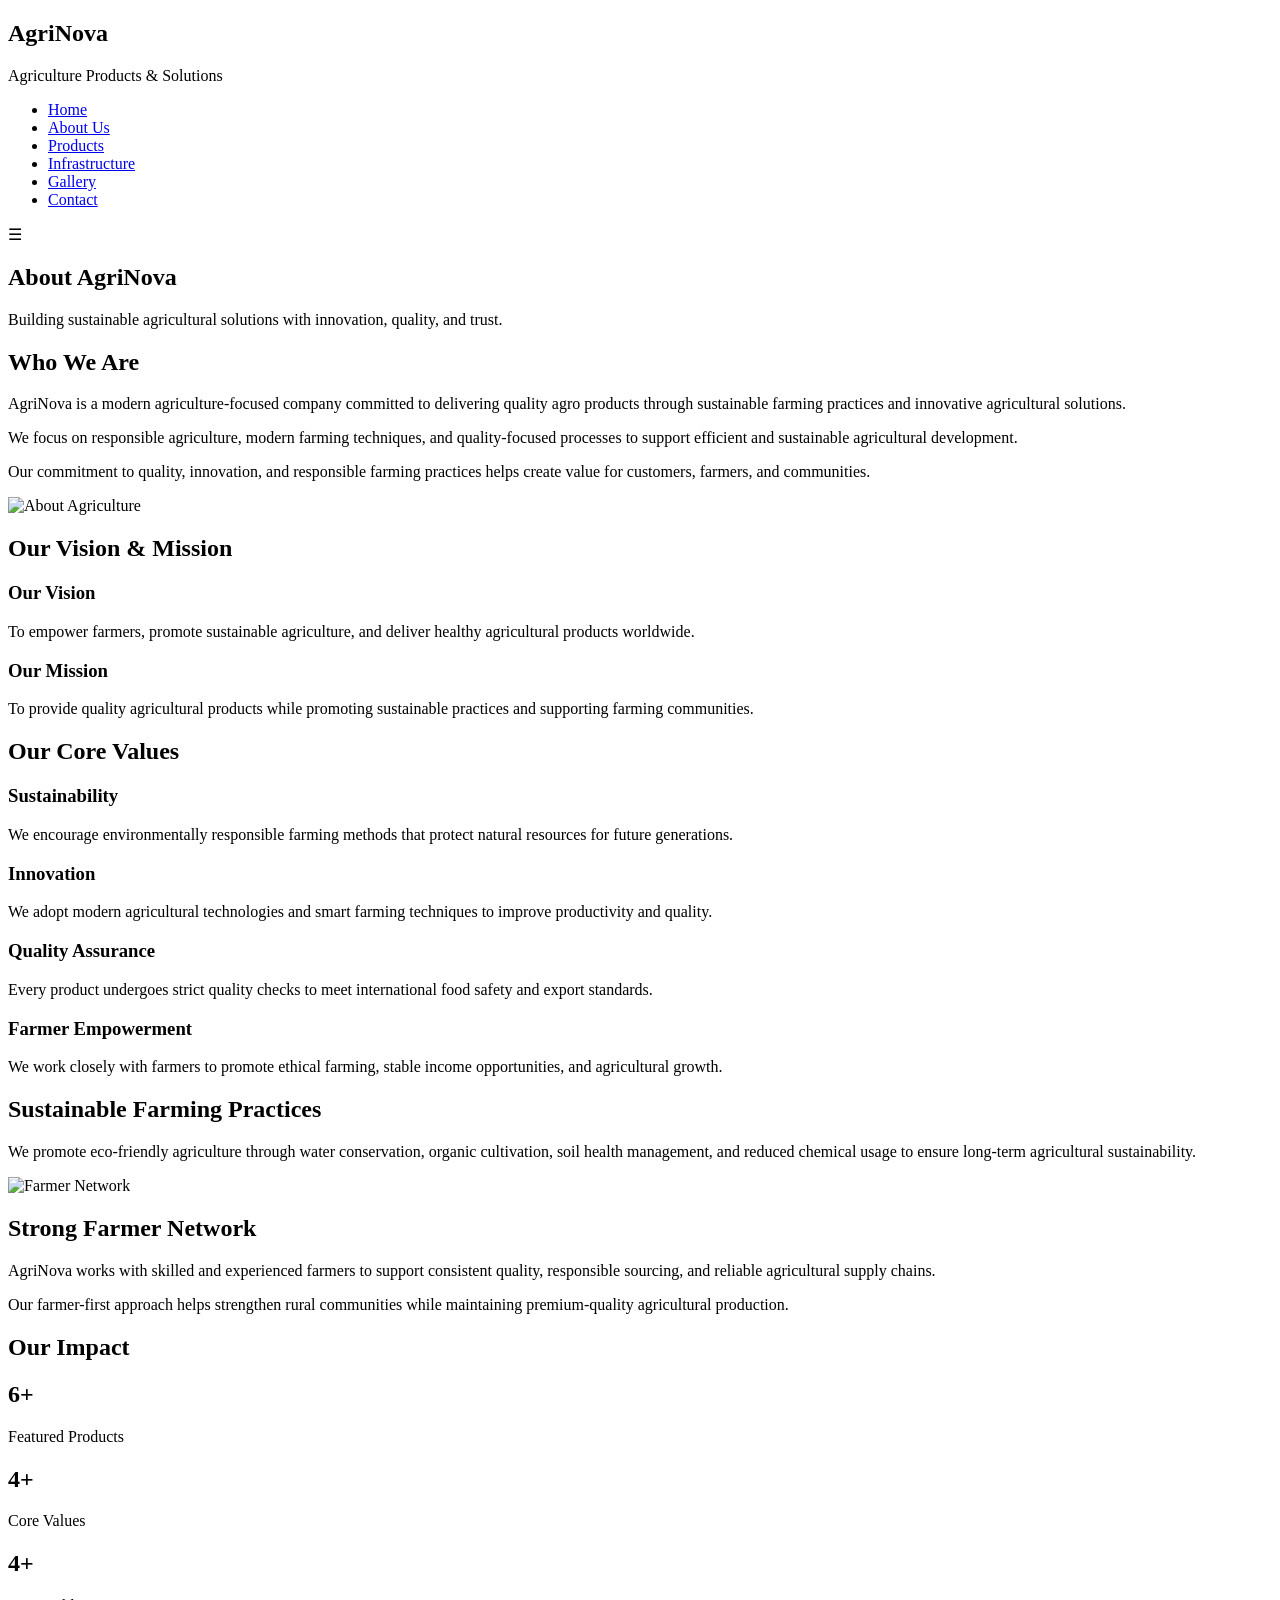
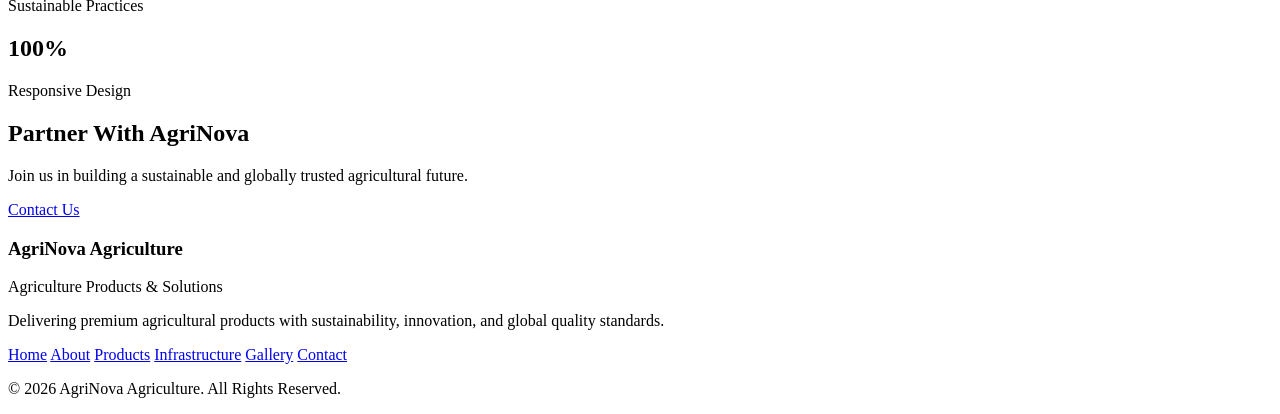
==== about.html @ 2bcbe878 "Add agriculture website" ====
<!DOCTYPE html>
<html lang="en">

<head>

  <meta charset="UTF-8">
  <meta name="viewport" content="width=device-width, initial-scale=1.0">

  <title>About Us | AgriNova</title>

  <!-- CSS -->
  <link rel="stylesheet" href="css/style.css">

  <!-- Google Fonts -->
  <link rel="preconnect" href="https://fonts.googleapis.com">
  <link rel="preconnect" href="https://fonts.gstatic.com" crossorigin>

  <link
    href="https://fonts.googleapis.com/css2?family=Poppins:wght@300;400;500;600;700&display=swap"
    rel="stylesheet"
  >

</head>

<body>

  <!-- =========================
       Navbar
  ========================== -->

  <header class="navbar">

    <div class="logo-section">

      <h2 class="logo">
      AgriNova
     </h2>

    <span class="sub-logo">
    Agriculture Products & Solutions
    </span>

    </div>

    <nav>

      <ul class="nav-links">

        <li>
          <a href="index.html">
            Home
          </a>
        </li>

        <li>
          <a href="about.html" class="active">
            About Us
          </a>
        </li>

        <li>
          <a href="products.html">
            Products
          </a>
        </li>

        <li>
          <a href="infrastructure.html">
            Infrastructure
          </a>
        </li>

        <li>
          <a href="gallery.html">
            Gallery
          </a>
        </li>

        <li>
          <a href="contact.html">
            Contact
          </a>
        </li>

      </ul>

    </nav>

    <div class="menu-toggle">
      &#9776;
    </div>

  </header>

  <!-- =========================
       Banner Section
  ========================== -->

  <section class="page-banner">

    <div class="banner-overlay">

      <div class="banner-content">

        <h1>
          About AgriNova
        </h1>

        <p>
          Building sustainable agricultural solutions with innovation,
          quality, and trust.
        </p>

      </div>

    </div>

  </section>

  <!-- =========================
       About Company Section
  ========================== -->

  <section class="section">

    <div class="about-grid">

      <div>

        <h2>
          Who We Are
        </h2>

        <p>
        AgriNova is a modern agriculture-focused company committed to
        delivering quality agro products through sustainable farming
        practices and innovative agricultural solutions.
       </p>

       <p>
       We focus on responsible agriculture, modern farming techniques,
       and quality-focused processes to support efficient and sustainable
       agricultural development.
       </p>

       <p>
       Our commitment to quality, innovation, and responsible farming
       practices helps create value for customers, farmers, and communities.
       </p>

      </div>

      <div>

        <img
          src="images/about_agriculture.jpg"
          alt="About Agriculture"
        >

      </div>

    </div>

  </section>

  <!-- =========================
       Vision & Mission
  ========================== -->

  <section class="section">

    <h2 class="section-title">
      Our Vision & Mission
    </h2>

    <div class="mission-grid">

      <!-- Vision -->

      <div class="card">

        <h3>
          Our Vision
        </h3>

        <p>
          To empower farmers, promote sustainable agriculture,
          and deliver healthy agricultural products worldwide.
        </p>

      </div>

      <!-- Mission -->

      <div class="card">

        <h3>
          Our Mission
        </h3>

        <p>
          To provide quality agricultural products while promoting
          sustainable practices and supporting farming communities.
        </p>

      </div>

    </div>

  </section>

  <!-- =========================
       Core Values Section
  ========================== -->

  <section class="section features-section">

    <h2 class="section-title">
      Our Core Values
    </h2>

    <div class="feature-grid">

      <div class="card">

        <h3>
          Sustainability
        </h3>

        <p>
          We encourage environmentally responsible farming methods
          that protect natural resources for future generations.
        </p>

      </div>

      <div class="card">

        <h3>
          Innovation
        </h3>

        <p>
          We adopt modern agricultural technologies and smart farming
          techniques to improve productivity and quality.
        </p>

      </div>

      <div class="card">

        <h3>
          Quality Assurance
        </h3>

        <p>
          Every product undergoes strict quality checks to meet
          international food safety and export standards.
        </p>

      </div>

      <div class="card">

        <h3>
          Farmer Empowerment
        </h3>

        <p>
          We work closely with farmers to promote ethical farming,
          stable income opportunities, and agricultural growth.
        </p>

      </div>

    </div>

  </section>

  <!-- =========================
       Sustainable Farming Section
  ========================== -->

  <section class="sustainable-section">

    <div class="sustainable-overlay">

      <h2>
        Sustainable Farming Practices
      </h2>

      <p>
        We promote eco-friendly agriculture through water conservation,
        organic cultivation, soil health management, and reduced
        chemical usage to ensure long-term agricultural sustainability.
      </p>

    </div>

  </section>

  <!-- =========================
       Farmer Network Section
  ========================== -->

  <section class="section">

    <div class="network-grid">

      <div>

        <img
          src="images/Farmer_Network.jpg"
          alt="Farmer Network"
        >

      </div>

      <div>

        <h2>
          Strong Farmer Network
        </h2>

        <p>
          AgriNova works with skilled and experienced farmers to support
          consistent quality, responsible sourcing, and reliable
          agricultural supply chains.
        </p>

        <p>
          Our farmer-first approach helps strengthen rural communities
          while maintaining premium-quality agricultural production.
        </p>

      </div>

    </div>

  </section>

  <!-- =========================
       Statistics Section
  ========================== -->

  <section class="section stats-section">

    <h2 class="section-title">
      Our Impact
    </h2>

    <div class="stats-grid">

      <div class="stat-card">

        <h2>6+</h2>
        <p>
        Featured Products
        </p>
      </div>

      <div class="stat-card">
      <h2>4+</h2>
      <p>
      Core Values
      </p>
      </div>

      <div class="stat-card">

      <h2>4+</h2>

      <p>
      Sustainable Practices
      </p>

     </div>

      <div class="stat-card">

        <h2>100%</h2>
        <p>
        Responsive Design
        </p>

      </div>

    </div>

  </section>

  <!-- =========================
       CTA Section
  ========================== -->

  <section class="cta-section">

    <h2>
      Partner With AgriNova
    </h2>

    <p>
      Join us in building a sustainable and globally trusted agricultural future.
    </p>

    <a href="contact.html" class="btn">
      Contact Us
    </a>

  </section>

  <!-- =========================
       Footer
  ========================== -->

  <footer>

    <div class="footer-content">

      <h3>
      AgriNova Agriculture
      </h3>

      <p>
      Agriculture Products & Solutions
      </p>

      <p>
        Delivering premium agricultural products with sustainability,
        innovation, and global quality standards.
      </p>

      <div class="footer-links">

        <a href="index.html">Home</a>

        <a href="about.html">About</a>

        <a href="products.html">Products</a>

        <a href="infrastructure.html">Infrastructure</a>

        <a href="gallery.html">Gallery</a>

        <a href="contact.html">Contact</a>

      </div>

      <p class="copyright">
        © 2026 AgriNova Agriculture. All Rights Reserved.
      </p>

    </div>

  </footer>

  <!-- JavaScript -->
  <script src="js/script.js"></script>

</body>

</html>
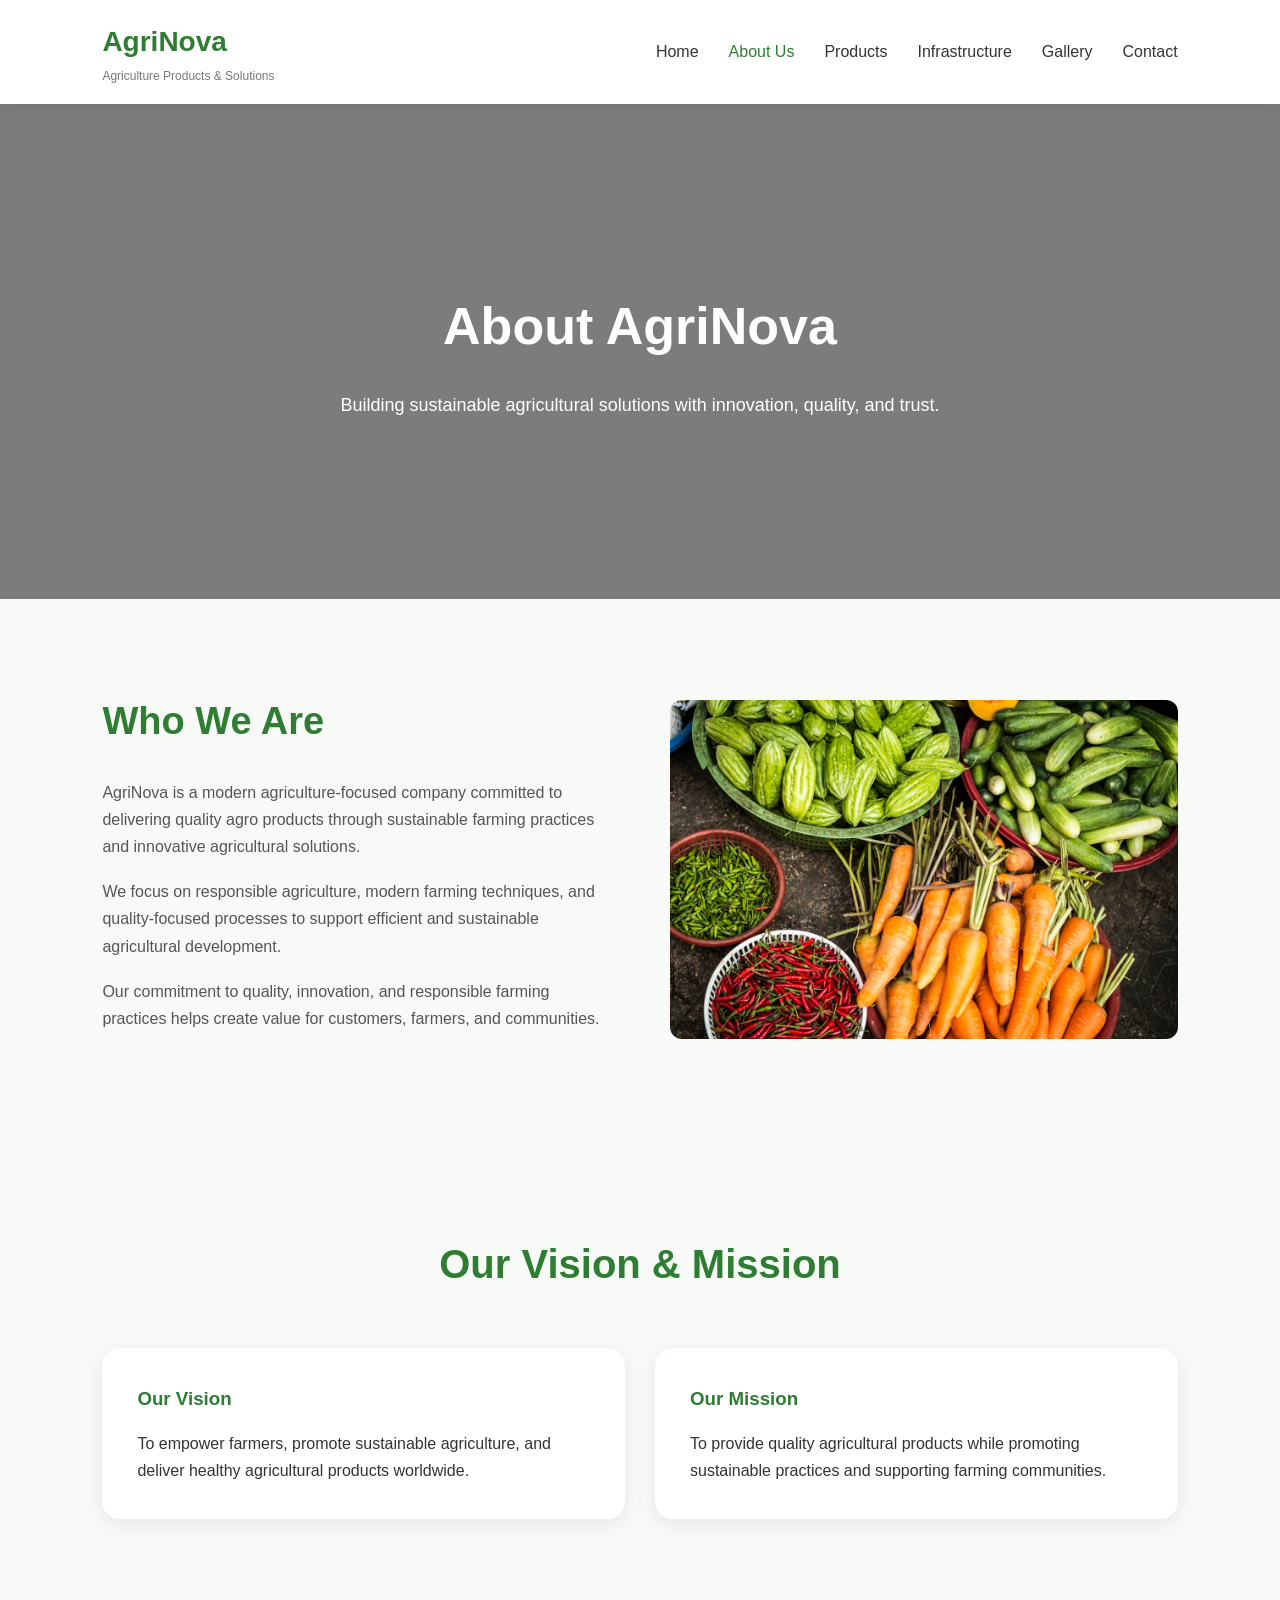
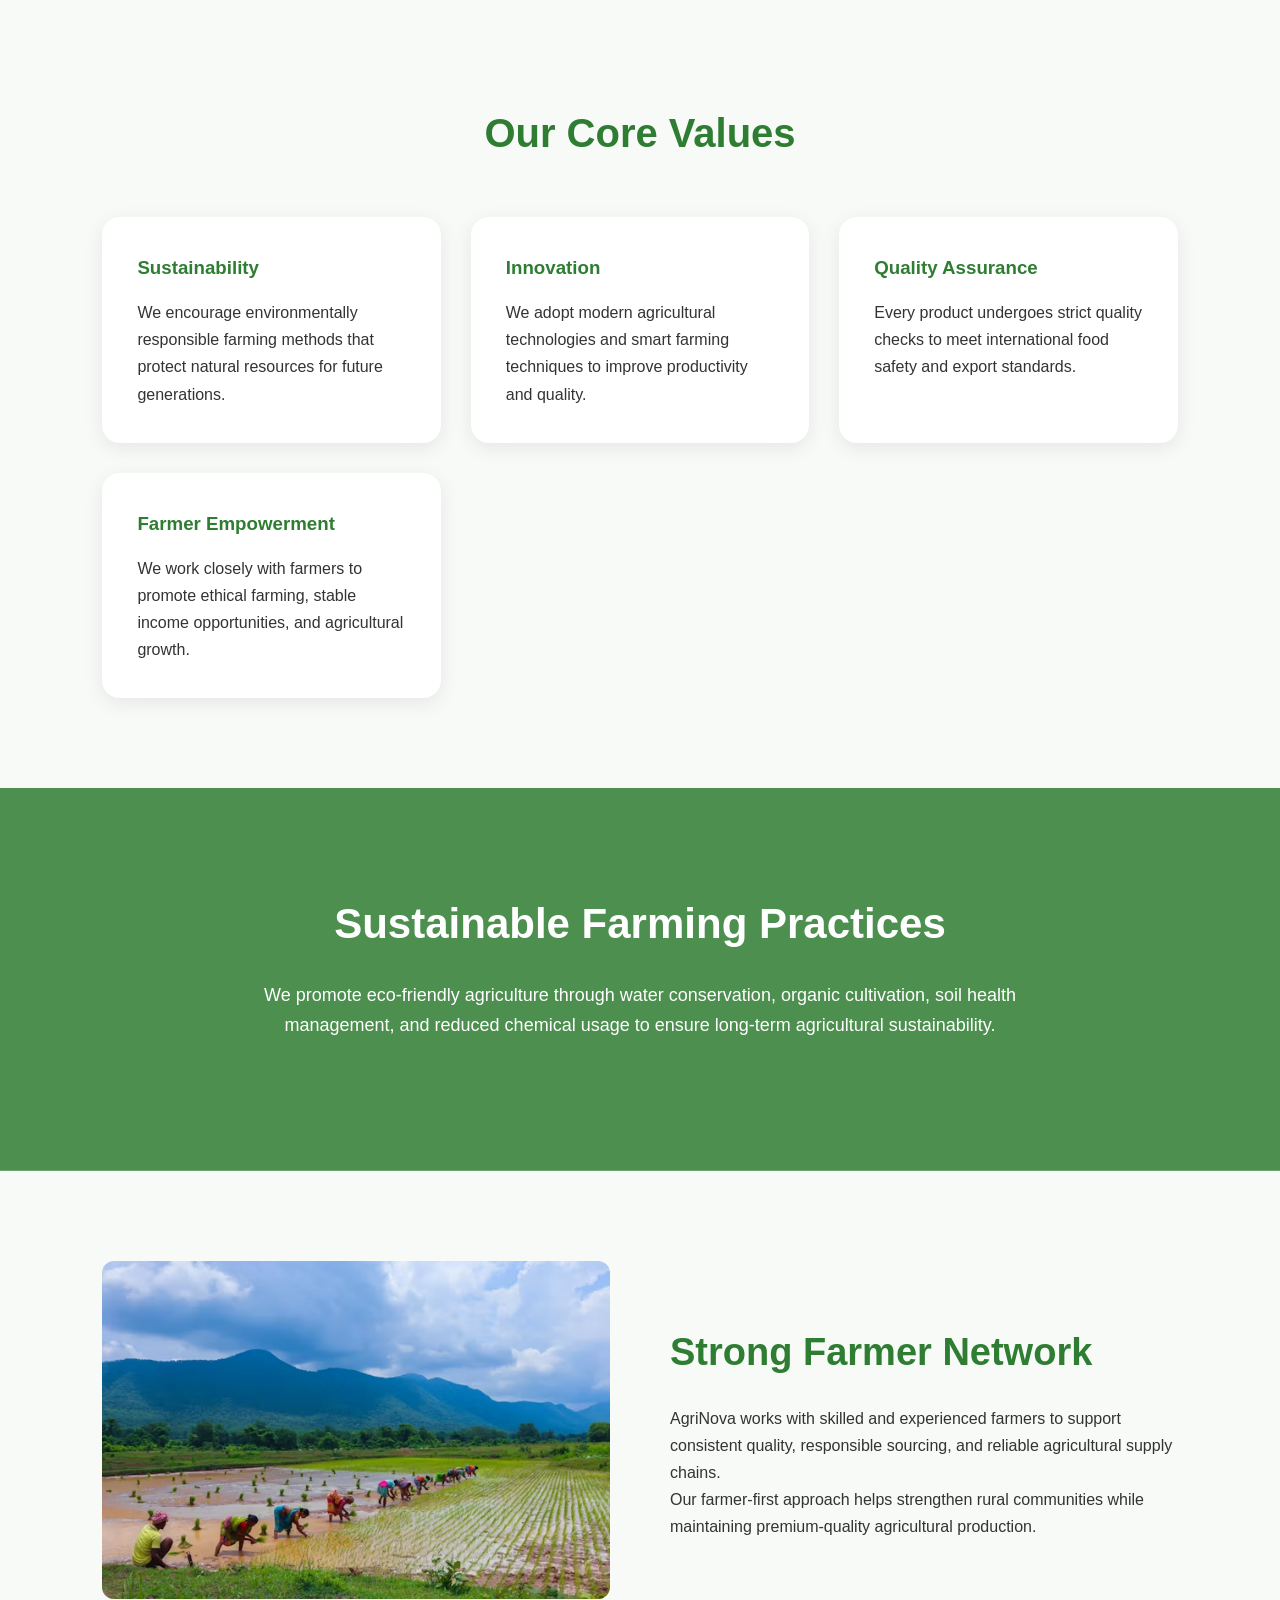
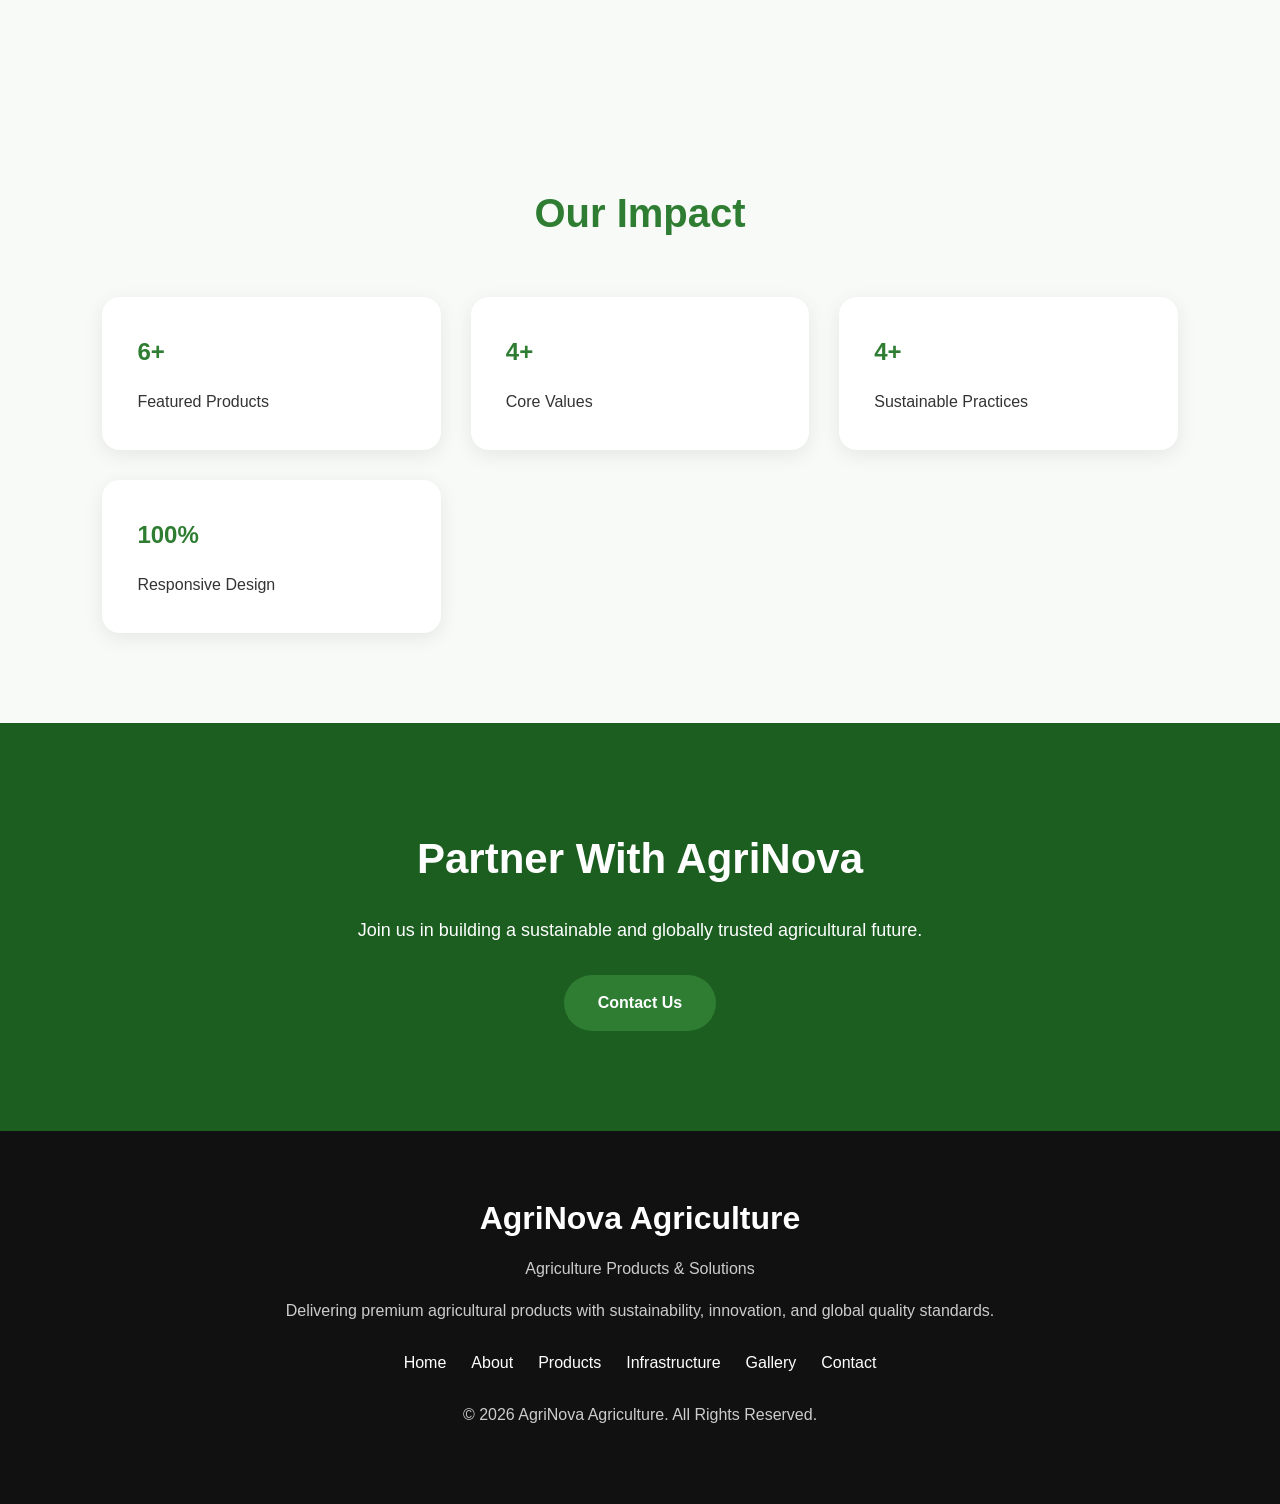
==== commit 2f100edc: "Add files via upload" ====
--- a/about.html
+++ b/about.html
@@ -9,7 +9,7 @@
   <title>About Us | AgriNova</title>
 
   <!-- CSS -->
-  <link rel="stylesheet" href="css/style.css">
+  <link rel="stylesheet" href="style.css">
 
   <!-- Google Fonts -->
   <link rel="preconnect" href="https://fonts.googleapis.com">
@@ -153,7 +153,7 @@
       <div>
 
         <img
-          src="images/about_agriculture.jpg"
+          src="about_agriculture.jpg"
           alt="About Agriculture"
         >
 
@@ -310,7 +310,7 @@
       <div>
 
         <img
-          src="images/Farmer_Network.jpg"
+          src="Farmer_Network.jpg"
           alt="Farmer Network"
         >
 
@@ -455,7 +455,7 @@
   </footer>
 
   <!-- JavaScript -->
-  <script src="js/script.js"></script>
+  <script src="script.js"></script>
 
 </body>
 
--- a/style.css
+++ b/style.css
@@ -0,0 +1,744 @@
+/* =========================
+   Global Styling
+========================= */
+
+* {
+  margin: 0;
+  padding: 0;
+  box-sizing: border-box;
+}
+
+body {
+
+  font-family: 'Poppins', sans-serif;
+  background: #f8faf7;
+  color: #333;
+  line-height: 1.7;
+  overflow-x: hidden;
+
+}
+
+img {
+
+  width: 100%;
+  display: block;
+  border-radius: 12px;
+
+}
+
+a {
+  text-decoration: none;
+}
+
+ul {
+  list-style: none;
+}
+
+/* =========================
+   Navbar
+========================= */
+
+.navbar {
+
+  width: 100%;
+  background: rgba(255,255,255,0.95);
+
+  display: flex;
+  justify-content: space-between;
+  align-items: center;
+
+  padding: 18px 8%;
+  position: sticky;
+  top: 0;
+  z-index: 1000;
+
+  box-shadow: 0 2px 15px rgba(0,0,0,0.08);
+
+}
+
+.logo-section {
+  display: flex;
+  flex-direction: column;
+}
+
+.logo {
+
+  color: #2e7d32;
+  font-size: 28px;
+  font-weight: 700;
+
+}
+
+.sub-logo {
+
+  font-size: 12px;
+  color: #777;
+
+}
+
+.nav-links {
+
+  display: flex;
+  gap: 30px;
+
+}
+
+.nav-links a {
+
+  color: #333;
+  font-weight: 500;
+  transition: 0.3s;
+
+}
+
+.nav-links a:hover,
+.nav-links .active {
+
+  color: #2e7d32;
+
+}
+
+.menu-toggle {
+
+  display: none;
+  font-size: 28px;
+  cursor: pointer;
+
+}
+
+/* =========================
+   Hero Section
+========================= */
+
+.hero {
+
+  height: 100vh;
+
+  background:
+    linear-gradient(rgba(0,0,0,0.5), rgba(0,0,0,0.5)),
+    url('Home_background.jpg');
+
+  background-size: cover;
+  background-position: center;
+
+  display: flex;
+  align-items: center;
+  justify-content: center;
+
+  text-align: center;
+  color: white;
+
+}
+
+.hero-content {
+
+  width: 90%;
+  max-width: 900px;
+
+}
+
+.hero-content h1 {
+
+  font-size: 58px;
+  margin-bottom: 25px;
+  line-height: 1.2;
+  text-shadow: 2px 2px 10px rgba(0,0,0,0.4);
+
+}
+
+.hero-content p {
+
+  font-size: 18px;
+  margin-bottom: 35px;
+  text-shadow: 1px 1px 6px rgba(0,0,0,0.4);
+
+}
+
+.hero-buttons {
+
+  display: flex;
+  justify-content: center;
+  gap: 20px;
+  flex-wrap: wrap;
+
+}
+
+/* =========================
+   Buttons
+========================= */
+
+.btn {
+
+  display: inline-block;
+
+  background: #2e7d32;
+  color: white;
+
+  padding: 14px 34px;
+  border-radius: 50px;
+
+  font-weight: 600;
+  transition: 0.3s;
+
+}
+
+.btn:hover {
+
+  background: #1b5e20;
+  transform: translateY(-3px);
+
+}
+
+.secondary-btn {
+
+  background: white;
+  color: #2e7d32;
+
+}
+
+.secondary-btn:hover {
+
+  background: #f1f1f1;
+
+}
+
+/* =========================
+   Sections
+========================= */
+
+.section {
+
+  padding: 90px 8%;
+
+}
+
+.section-title {
+
+  text-align: center;
+  margin-bottom: 50px;
+
+  font-size: 40px;
+  color: #2e7d32;
+
+}
+
+/* =========================
+   About Grid
+========================= */
+
+.about-grid {
+
+  display: grid;
+  grid-template-columns: repeat(2, 1fr);
+  gap: 60px;
+  align-items: center;
+
+}
+
+.about-grid h2 {
+
+  font-size: 38px;
+  color: #2e7d32;
+  margin-bottom: 25px;
+
+}
+
+.about-grid p {
+
+  margin-bottom: 18px;
+  color: #555;
+
+}
+
+/* =========================
+   Cards
+========================= */
+
+.feature-grid,
+.process-grid,
+.stats-grid,
+.mission-grid {
+
+  display: grid;
+  grid-template-columns: repeat(auto-fit, minmax(250px,1fr));
+  gap: 30px;
+
+}
+
+.card,
+.stat-card {
+
+  background: white;
+  padding: 35px;
+  border-radius: 18px;
+
+  box-shadow: 0 5px 20px rgba(0,0,0,0.08);
+
+  transition: 0.3s;
+
+}
+
+.card:hover,
+.stat-card:hover {
+
+  transform: translateY(-8px);
+
+}
+
+.card h3,
+.stat-card h2 {
+
+  color: #2e7d32;
+  margin-bottom: 15px;
+
+}
+
+/* =========================
+   Products
+========================= */
+
+.product-grid,
+.gallery-grid {
+
+  display: grid;
+  grid-template-columns: repeat(auto-fit, minmax(300px,1fr));
+  gap: 30px;
+
+}
+
+.product-card,
+.gallery-card {
+
+  background: white;
+  border-radius: 18px;
+  overflow: hidden;
+
+  box-shadow: 0 5px 20px rgba(0,0,0,0.08);
+
+  transition: 0.3s;
+
+}
+
+.gallery-card img {
+  width: 100%;
+  height: 280px;
+  object-fit: cover;
+  display: block;
+}
+
+.product-card:hover,
+.gallery-card:hover {
+
+  transform: translateY(-8px);
+
+}
+
+.product-content,
+.gallery-content {
+
+  padding: 25px;
+
+}
+
+.product-content h3,
+.gallery-content h3 {
+
+  color: #2e7d32;
+  margin-bottom: 12px;
+
+}
+/* =========================
+   Gallery Images
+========================= */
+
+.gallery-card img {
+
+  width: 100%;
+  height: 280px;
+
+  object-fit: cover;
+  display: block;
+
+}
+/* =========================
+   Filter Buttons
+========================= */
+
+.filter-buttons {
+
+  display: flex;
+  justify-content: center;
+  flex-wrap: wrap;
+
+  gap: 15px;
+  margin-bottom: 50px;
+
+}
+
+.filter-btn {
+
+  padding: 12px 25px;
+  border: none;
+
+  background: #e8f5e9;
+  color: #2e7d32;
+
+  border-radius: 30px;
+  cursor: pointer;
+
+  font-weight: 600;
+  transition: 0.3s;
+
+}
+
+.filter-btn:hover,
+.filter-btn.active {
+
+  background: #2e7d32;
+  color: white;
+
+}
+
+/* =========================
+   Banner Section
+========================= */
+
+.page-banner {
+
+  height: 55vh;
+
+  background:
+    linear-gradient(rgba(0,0,0,0.5), rgba(0,0,0,0.5)),
+    url('https://images.unsplash.com/photo-1464226184884-fa280b87c399?q=80&w=1600&auto=format&fit=crop');
+
+  background-size: cover;
+  background-position: center;
+
+  display: flex;
+  align-items: center;
+  justify-content: center;
+
+  text-align: center;
+  color: white;
+
+}
+
+.banner-content h1 {
+
+  font-size: 52px;
+  margin-bottom: 20px;
+
+}
+
+.banner-content p {
+
+  font-size: 18px;
+
+}
+
+/* =========================
+   Special Sections
+========================= */
+
+.quality-section,
+.sustainable-section,
+.cta-section {
+
+  padding: 100px 8%;
+  text-align: center;
+  color: white;
+
+}
+
+.quality-section {
+
+  background:
+    linear-gradient(rgba(0,0,0,0.6), rgba(0,0,0,0.6)),
+    url('https://images.unsplash.com/photo-1492496913980-501348b61469?q=80&w=1600&auto=format&fit=crop');
+
+  background-size: cover;
+  background-position: center;
+
+}
+
+.sustainable-section {
+
+  background:
+    linear-gradient(rgba(46,125,50,0.85), rgba(46,125,50,0.85)),
+    url('https://images.unsplash.com/photo-1501004318641-b39e6451bec6?q=80&w=1600&auto=format&fit=crop');
+
+  background-size: cover;
+  background-position: center;
+
+}
+
+.cta-section {
+
+  background: #1b5e20;
+
+}
+
+.quality-section h2,
+.sustainable-section h2,
+.cta-section h2 {
+
+  font-size: 42px;
+  margin-bottom: 20px;
+
+}
+
+.quality-section p,
+.sustainable-section p,
+.cta-section p {
+
+  max-width: 850px;
+  margin: auto;
+  margin-bottom: 30px;
+
+  font-size: 18px;
+
+}
+
+/* =========================
+   Network Grid
+========================= */
+
+.network-grid {
+
+  display: grid;
+  grid-template-columns: repeat(2,1fr);
+  gap: 60px;
+  align-items: center;
+
+}
+
+.network-grid h2 {
+
+  font-size: 38px;
+  color: #2e7d32;
+  margin-bottom: 20px;
+
+}
+
+/* =========================
+   Contact Section
+========================= */
+
+.contact-container {
+
+  display: grid;
+  grid-template-columns: repeat(2,1fr);
+  gap: 50px;
+
+}
+
+.contact-info h2 {
+
+  color: #2e7d32;
+  margin-bottom: 20px;
+
+}
+
+.contact-box {
+
+  margin-top: 25px;
+
+}
+
+.contact-box h3 {
+
+  color: #2e7d32;
+  margin-bottom: 10px;
+
+}
+
+.contact-form {
+
+  display: flex;
+  flex-direction: column;
+  gap: 20px;
+
+}
+
+.contact-form input,
+.contact-form textarea {
+
+  padding: 15px;
+  border: 1px solid #ccc;
+  border-radius: 10px;
+
+  font-family: inherit;
+  font-size: 16px;
+
+}
+
+.contact-form button {
+
+  border: none;
+  cursor: pointer;
+
+}
+
+/* =========================
+   Footer
+========================= */
+
+footer {
+
+  background: #111;
+  color: white;
+
+  padding: 60px 8%;
+  text-align: center;
+
+}
+
+.footer-content h3 {
+
+  font-size: 32px;
+  margin-bottom: 10px;
+
+}
+
+.footer-content p {
+
+  color: #ccc;
+  margin-bottom: 15px;
+
+}
+
+.footer-links {
+
+  display: flex;
+  justify-content: center;
+  flex-wrap: wrap;
+
+  gap: 25px;
+  margin: 25px 0;
+
+}
+
+.footer-links a {
+
+  color: white;
+  transition: 0.3s;
+
+}
+
+.footer-links a:hover {
+
+  color: #66bb6a;
+
+}
+
+/* =========================
+   Responsive Design
+========================= */
+
+@media (max-width: 992px) {
+
+  .about-grid,
+  .network-grid,
+  .contact-container {
+
+    grid-template-columns: 1fr;
+
+  }
+
+  .hero-content h1 {
+
+    font-size: 42px;
+
+  }
+
+  .banner-content h1 {
+
+    font-size: 40px;
+
+  }
+
+}
+
+@media (max-width: 768px) {
+
+  .nav-links {
+
+    position: absolute;
+
+    top: 90px;
+    right: 0;
+
+    width: 100%;
+    background: white;
+
+    flex-direction: column;
+    align-items: center;
+
+    padding: 30px 0;
+    display: none;
+
+  }
+
+  .nav-links.active {
+
+    display: flex;
+
+  }
+
+  .menu-toggle {
+
+    display: block;
+
+  }
+
+  .hero-content h1 {
+
+    font-size: 34px;
+
+  }
+
+  .section-title {
+
+    font-size: 32px;
+
+  }
+
+  .about-grid h2,
+  .network-grid h2 {
+
+    font-size: 30px;
+
+  }
+
+  .quality-section h2,
+  .sustainable-section h2,
+  .cta-section h2 {
+
+    font-size: 32px;
+
+  }
+
+}
+
+@media (max-width: 480px) {
+
+  .hero-content h1 {
+
+    font-size: 28px;
+
+  }
+
+  .hero-content p,
+  .banner-content p {
+
+    font-size: 16px;
+
+  }
+
+  .btn {
+
+    padding: 12px 25px;
+
+  }
+
+}
